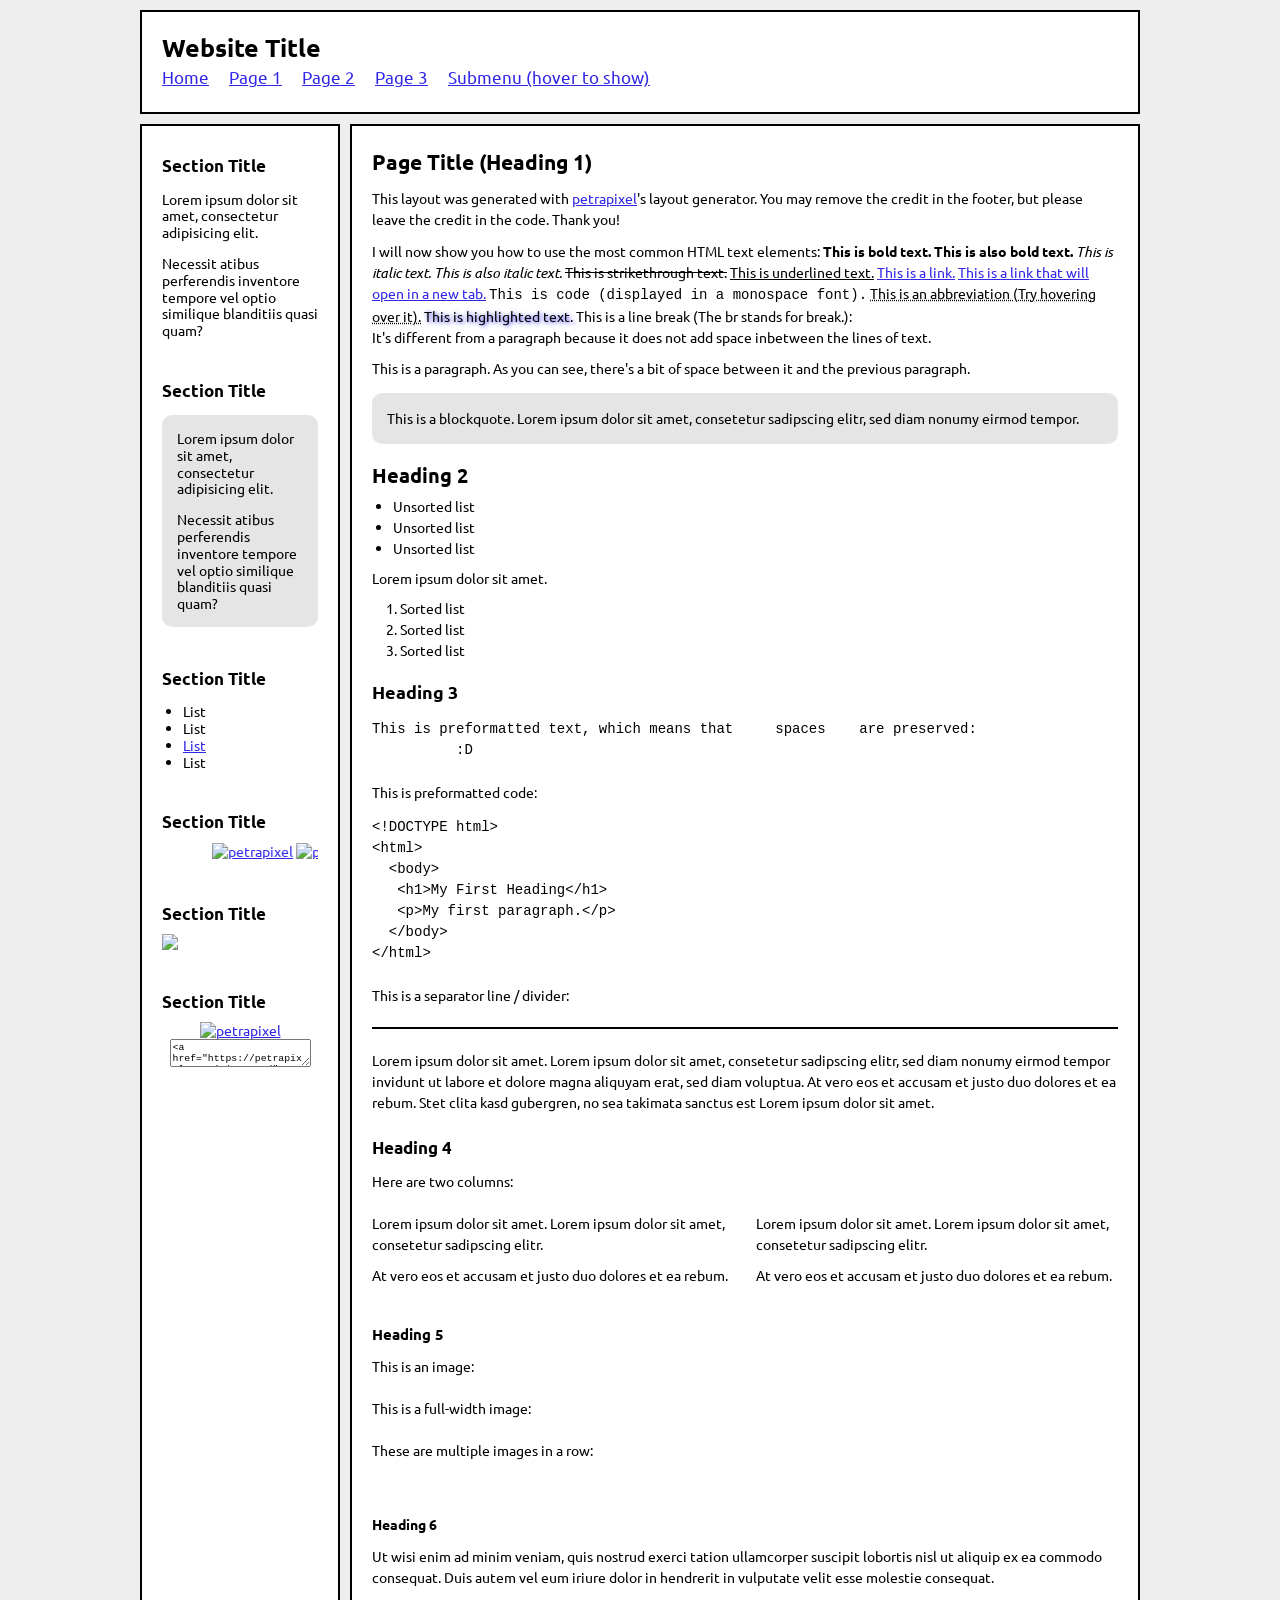
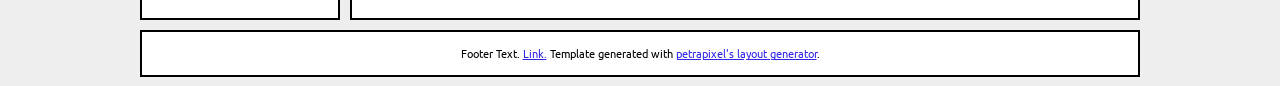
==== index.html @ 0887197b "First upload" ====
<!DOCTYPE html>
<html lang="en">
  <head>

    <!-- Change your site title: (It is shown in the tab) -->
    <title>Pippironi</title>

    <!-- Change your site description: (It is shown in Google results) -->
    <meta content="The small corner of the indieweb for Pippironi" name="description" />

    <!-- Setting character encoding and viewport size. Do not remove. -->
    <meta charset="UTF-8">
    <meta name="viewport" content="width=device-width, initial-scale=1.0" />

    <!-- FavIcon (small image in tab), change to any image you want: -->
    <link href="favicon.png" rel="icon" type="image/x-icon" />

    <!-- CSS: -->
    <!-- You will have to change this to "../style.css" if this HTML file is in a subfolder, to "../../style.css" if this HTML file is in 2 subfolders, etc. -->
    <link href="./style.css" rel="stylesheet" />
    
    <!-- JavaScript: -->
    <!-- You will have to change this to "../layout.js" if this HTML file is in a subfolder, to "../../layout.js" if this HTML file is in 2 subfolders, etc. -->
    <script src="./layout.js"></script>

    <script>
      // Template generated with petrapixel's layout generator.
      // (Please do not remove this credit.)
      console.log("%cTemplate generated with petrapixel's layout generator: https://petrapixel.neocities.org/coding/layout-generator", "font-size: 14pt; color: #922a45; background: #ffd3ef");
    </script>
  </head>
  <body>
    <!-- The next line is a skip-to-content link for keyboard users. Do not remove it! -->
    <a href="#content" id="skip-to-content-link">Skip to content</a>

    <div class="layout">
      
      <!-- =============================================== -->
      <!-- Header (and Sidebars) will be loaded per JavaScript! Edit layout.js to change. -->
      <!-- =============================================== -->

  
      <main id="content"> <!-- Do NOT remove the ID here -->

        <noscript>Please enable JavaScript to view this website!</noscript>

        <!-- =============================================== -->
        <!-- MAIN CONTENT -->
        <!-- =============================================== -->


        <section>

          <h1>Page Title (Heading 1)</h1>
          <p>This layout was generated with <a href="https://petrapixel.neocities.org/" target="_blank">petrapixel</a>'s layout generator. You may remove the credit in the footer, but please leave the credit in the code. Thank you!</p>
          <p>
            I will now show you how to use the most common HTML text elements:
            <b>This is bold text.</b> 
            <strong>This is also bold text.</strong> 
            <i>This is italic text.</i> 
            <em>This is also italic text.</em> 
            <strike>This is strikethrough text.</strike> 
            <u>This is underlined text.</u> 
            <a href="https://petrapixel.neocities.org/">This is a link.</a> 
            <a href="https://petrapixel.neocities.org/" target="_blank">This is a link that will open in a new tab.</a> 
            <code>This is code (displayed in a monospace font).</code>
            <abbr title="Example.">This is an abbreviation (Try hovering over it).</abbr>
            <mark>This is highlighted text.</mark>
            This is a line break (The br stands for break.): <br />It's different from a paragraph because it does not add space inbetween the lines of text.
          </p>
          <p>This is a paragraph. As you can see, there's a bit of space between it and the previous paragraph.</p>

          <blockquote>This is a blockquote. Lorem ipsum dolor sit amet, consetetur sadipscing elitr, sed diam nonumy eirmod tempor.</blockquote>

          <h2>Heading 2</h2>
          <ul>
            <li>Unsorted list</li>
            <li>Unsorted list</li>
            <li>Unsorted list</li>
          </ul>

          <p>Lorem ipsum dolor sit amet.</p>

          <ol>
            <li>Sorted list</li>
            <li>Sorted list</li>
            <li>Sorted list</li>
          </ol>

          <h3>Heading 3</h3>
          <pre>This is preformatted text, which means that     spaces    are preserved:
          :D</pre>

          <p>This is preformatted code:</p>
          <pre><code>&lt;!DOCTYPE html&gt;
&lt;html&gt;
  &lt;body&gt;
   &lt;h1&gt;My First Heading&lt;/h1&gt;
   &lt;p&gt;My first paragraph.&lt;/p&gt;
  &lt;/body&gt;
&lt;/html&gt;</code></pre>

          <p>This is a separator line / divider:</p>
          <hr /> <!-- hr = horizontal rule -->

          <p>
            Lorem ipsum dolor sit amet. Lorem ipsum dolor sit amet, consetetur sadipscing elitr, sed diam nonumy eirmod tempor invidunt ut labore et dolore magna aliquyam erat, sed diam voluptua. At
            vero eos et accusam et justo duo dolores et ea rebum. Stet clita kasd gubergren, no sea takimata sanctus est Lorem ipsum dolor sit amet.
          </p>

          <h4>Heading 4</h4>

          <p>Here are two columns:</p>
          <div class="two-columns">
	          <div>
	          	<p>Lorem ipsum dolor sit amet. Lorem ipsum dolor sit amet, consetetur sadipscing elitr.</p>
	          	<p>At
            vero eos et accusam et justo duo dolores et ea rebum.</p>
	          </div>
	          <div>
	          	<p>Lorem ipsum dolor sit amet. Lorem ipsum dolor sit amet, consetetur sadipscing elitr.</p>
	          	<p>At
            vero eos et accusam et justo duo dolores et ea rebum.</p>
	          </div>
          </div>

          <h5>Heading 5</h5>

          <p>This is an image:</p>
          <img class="image" alt="" src="https://picsum.photos/id/12/200/100" />

          <p>This is a full-width image:</p>
          <img class="full-width-image" alt="" src="https://picsum.photos/id/12/1000/400" />

          <p>These are multiple images in a row:</p>
          <div class="images">
            <img alt="" src="https://picsum.photos/id/12/1000/400" />
            <img alt="" src="https://picsum.photos/id/12/1000/400" />
            <img alt="" src="https://picsum.photos/id/12/1000/400" />
          </div>

          <h6>Heading 6</h6>
          <p>Ut wisi enim ad minim veniam, quis nostrud exerci tation ullamcorper suscipit lobortis nisl ut aliquip ex ea commodo consequat. Duis autem vel eum iriure dolor in hendrerit in vulputate velit esse molestie consequat.</p>

        </section>
      </main>
      
      <!-- =============================================== -->
      <!-- Footer will be loaded per JavaScript! Edit layout.js to change. -->
      <!-- =============================================== -->

  
    <!-- Closing .layout: -->
    </div>


    <!-- Add any additional Javascript code (<script></script>) here. -->
  </body>
</html>
---- style.css ----
/* FONT IMPORT */
@import url('https://fonts.googleapis.com/css2?family=Comic+Neue:ital,wght@0,300;0,400;0,700;1,300;1,400;1,700&family=Crafty+Girls&family=Literata:ital,opsz,wght@0,7..72,200..900;1,7..72,200..900&family=Ubuntu+Mono:ital,wght@0,400;0,700;1,400;1,700&family=Ubuntu:ital,wght@0,300;0,400;0,500;0,700;1,300;1,400;1,500;1,700&display=swap');

  
/* -------------------------------------------------------- */
/* VARIABLES */
/* -------------------------------------------------------- */

/* Variables are used like this: var(--text-color) */
:root {
  /* Background Colors: */
  --background-color: #eeeeee;
  --content-background-color: #ffffff;
  --sidebar-background-color: #ffffff;

  /* Text Colors: */
  --text-color: #000000;
  --sidebar-text-color: #000000;
  --link-color: #3026e8;
  --link-color-hover: #7780ec;

  /* Text: */
  --font: 'Ubuntu', sans-serif;
  --heading-font: 'Ubuntu', sans-serif;
  --font-size: 14px;

  /* Other Settings: */
  --margin: 10px;
  --padding: 20px;
  --border: 2px solid #000000;
  --round-borders: 0px;
  --sidebar-width: 200px;
}

/* -------------------------------------------------------- */
/* BASICS */
/* -------------------------------------------------------- */

* {
  box-sizing: border-box;
}

body {
  display: flex;
  align-items: flex-start;
  justify-content: center;
  min-height: 100vh;
  font-size: var(--font-size);
  margin: 0;
  padding: var(--margin);
  color: var(--text-color);
  font-family: var(--font);
  line-height: 1.2;
  background: var(--background-color);
  background-image: url("");
  
}

::selection {
  /* (Text highlighted by the user) */
  background: rgba(0, 0, 0, 0.2);
}

mark {
  /* Text highlighted by using the <mark> element */
  text-shadow: 1px 1px 4px var(--link-color);
  background-color: inherit;
  color: var(--text-color);
}

/* Links: */
a {
  text-decoration: underline;
}

a,
a:visited {
  color: var(--link-color);
}

a:hover,
a:focus {
  color: var(--link-color-hover);
  text-decoration: none;
}

/* -------------------------------------------------------- */
/* LAYOUT */
/* -------------------------------------------------------- */

.layout {
  width: 1000px;
  display: grid;
  grid-gap: var(--margin);
  grid-template: "header header" auto "leftSidebar main" auto "footer footer" auto / var(--sidebar-width) auto;
  /* Confused by the grid? Check out my tutorial: https://petrapixel.neocities.org/coding/positioning-tutorial#grid */
}

main {
  grid-area: main;
  overflow-y: auto;
  padding: var(--padding);
  background: var(--content-background-color);
  border: var(--border);
  border-radius: var(--round-borders);
}

/* -------------------------------------------------------- */
/* HEADER */
/* -------------------------------------------------------- */

header {
  grid-area: header;
  font-size: 1.2em;
  border: var(--border);
  border-radius: var(--round-borders);
  background: var(--content-background-color);
}

.header-content {
  padding: var(--padding);
}

.header-title {
  font-family: var(--heading-font);
  font-size: 1.5em;
  font-weight: bold;
}

.header-image img {
  width: 100%;
  height: auto;
}

/* -------------------------------------------------------- */
/* SIDEBARS */
/* -------------------------------------------------------- */

aside {
  grid-area: aside;
  border: var(--border);
  border-radius: var(--round-borders);
  overflow: hidden;
  background: var(--sidebar-background-color);
  padding: var(--padding);
  color: var(--sidebar-text-color);
}

.left-sidebar {
  grid-area: leftSidebar;
}

.right-sidebar {
  grid-area: rightSidebar;
}

.sidebar-title {
  font-weight: bold;
  font-size: 1.2em;
  font-family: var(--heading-font);
}

.sidebar-section:not(:last-child) {
  margin-bottom: 3em;
}

.sidebar-section ul,
.sidebar-section ol {
  padding-left: 1.5em;
}

.sidebar-section > *:not(p):not(ul):not(ol):not(blockquote) {
  margin-top: 10px;
}

/* Sidebar Blockquote: */

.sidebar-section blockquote {
  background: rgba(0, 0, 0, 0.1);
  padding: 15px;
  margin: 1em 0;
  border-radius: 10px;
  overflow: hidden;
}

.sidebar-section blockquote > *:first-child {
  margin-top: 0;
}

.sidebar-section blockquote > *:last-child {
  margin-bottom: 0;
}

/* Site Button: */

.site-button {
  display: flex;
  flex-direction: column;
  align-items: center;
}

.site-button textarea {
  font-family: monospace;
  font-size: 0.7em;
}

/* -------------------------------------------------------- */
/* FOOTER */
/* -------------------------------------------------------- */

footer {
  grid-area: footer;
  border: var(--border);
  border-radius: var(--round-borders);
  overflow: hidden;
  font-size: 0.75em;
  padding: 15px;
  background: var(--content-background-color);
  display: flex;
  justify-content: center;
}

footer a,
footer a:visited {
  color: var(--link-color);
}

footer a:hover,
footer a:focus {
  color: var(--link-color-hover);
}

/* -------------------------------------------------------- */
/* NAVIGATION */
/* -------------------------------------------------------- */

nav {
  margin-bottom: 3em;
}

nav .sidebar-title {
  margin-bottom: 0.5em;
}

nav ul {
  margin: 0 -5px;
  padding: 0;
  list-style: none;
  user-select: none;
}

nav ul li {
  margin-bottom: 0;
}

nav > ul li > a,
nav > ul li > strong {
  display: inline-block;
}

nav > ul li > a,
nav > ul li > details summary,
nav > ul li > strong {
  padding: 5px 10px;
}

nav > ul li > a.active,
nav > ul li > details.active summary {
  font-weight: bold;
}

nav ul summary {
  cursor: pointer;
}

nav ul ul li > a {
  padding-left: 30px;
}

/* NAVIGATION IN HEADER */

header nav {
  margin-bottom: 0;
}

header nav ul {
  display: flex;
  flex-wrap: wrap;
  margin: 0;
}

header nav ul li {
  position: relative;
}

header nav ul li:first-child > a {
  padding-left: 0;
}

header nav ul li:last-child > a {
  padding-right: 0;
}

/* Subnavigation (Drop-Down): */

header nav ul ul {
  background: var(--content-background-color);
  display: none;
  position: absolute;
  top: 100%;
  left: 10px;
  padding: 0.5em;
  z-index: 1;
  border: var(--border);
  min-width: 100%;
  box-shadow: 0px 1px 5px rgba(0,0,0,0.2);
}

header nav ul li:hover ul,
header nav ul li:focus-within ul {
  display: block;
}

header nav ul li strong {
  color: var(--link-color);
  text-decoration: underline;
  font-weight: normal;
}

header nav ul ul li a {
  display: block;
  padding-left: 0;
  padding-right: 0;
}

/* -------------------------------------------------------- */
/* CONTENT */
/* -------------------------------------------------------- */

main {
  line-height: 1.5;
}

main a,
main a:visited {
  color: var(--link-color);
}

main a:hover,
main a:focus {
  color: var(--link-color-hover);
  text-decoration-style: wavy;
}

main p,
main .image,
main .full-width-image,
main .two-columns {
  margin: 0.75em 0;
}

main ol,
main ul {
  margin: 0.5em 0;
  padding-left: 1.5em;
}

main ol li,
main ul li {
  margin-bottom: 0.2em;
  line-height: 1.3;
}

main ol {
  padding-left: 2em;
}

main blockquote {
  background: rgba(0, 0, 0, 0.1);
  padding: 15px;
  margin: 1em 0;
  border-radius: 10px;
}

main pre {
  margin: 1em 0 1.5em;
}

main code {
  text-transform: none;
}

main center {
  margin: 1em 0;
  padding: 0 1em;
}

main hr {
  border: 0;
  border-top: var(--border);
  margin: 1.5em 0;
}

/* HEADINGS: */

main h1,
main h2,
main h3,
main h4,
main h5,
main h6 {
  font-family: var(--heading-font);
  margin-bottom: 0;
  line-height: 1.5;
}

main h1:first-child,
main h2:first-child,
main h3:first-child,
main h4:first-child,
main h5:first-child,
main h6:first-child {
  margin-top: 0;
}

main h1 {
  font-size: 1.5em;
}

main h2 {
  font-size: 1.4em;
}

main h3 {
  font-size: 1.3em;
}

main h4 {
  font-size: 1.2em;
}

main h5 {
  font-size: 1.1em;
}

main h6 {
  font-size: 1em;
}

/* COLUMNS: */

.two-columns {
  display: flex;
}

.two-columns > * {
  flex: 1 1 0;
  margin: 0;
}

.two-columns > *:first-child {
  padding-right: 0.75em;
}

.two-columns > *:last-child {
  padding-left: 0.75em;
}

/* -------------------------------------------------------- */
/* CONTENT IMAGES */
/* -------------------------------------------------------- */

.image {
  display: block;
  width: auto;
  height: auto;
  max-width: 100%;
}

.full-width-image {
  display: block;
  width: 100%;
  height: auto;
}

.images {
  display: flex;
  width: calc(100% + 5px + 5px);
  margin-left: -5px;
  margin-right: -5px;
}

.images img {
  width: 100%;
  height: auto;
  padding: 5px;
  margin: 0;
  overflow: hidden;
}

/* -------------------------------------------------------- */
/* ACCESSIBILITY */
/* -------------------------------------------------------- */

/* please do not remove this. */

#skip-to-content-link {
  position: fixed;
  top: 0;
  left: 0;
  display: inline-block;
  padding: 0.375rem 0.75rem;
  line-height: 1;
  font-size: 1.25rem;
  background-color: var(--content-background-color);
  color: var(--text-color);
  transform: translateY(-3rem);
  transition: transform 0.1s ease-in;
  z-index: 99999999999;
}

#skip-to-content-link:focus,
#skip-to-content-link:focus-within {
  transform: translateY(0);
}

/* -------------------------------------------------------- */
/* MOBILE RESPONSIVE */
/* -------------------------------------------------------- */

/* CSS Code for devices < 800px */
@media (max-width: 800px) {
  body {
    font-size: 14px;
  }

  .layout {
    width: 100%;
    grid-template: "header" auto  "leftSidebar" auto "main" auto "footer" auto / 1fr;
    /* Confused by the grid? Check out my tutorial: https://petrapixel.neocities.org/coding/positioning-tutorial#grid */
  }

  
  .right-sidebar { 
    display: none;
  }

  aside {
    border-bottom: 1px solid;
    padding: 9px;
    font-size: 0.9em;
  }

  
  nav {
    padding: 0;
  }

  nav > ul {
    padding-top: 0.5em;
  }

  nav > ul li > a,
  nav > ul li > details summary,
  nav > ul li > strong {
    padding: 0.5em;
  }

  main {
    max-height: none;
    padding: 15px;
  }

  .images {
    flex-wrap: wrap;
  }

  .images img {
    width: 100%;
  }

  #skip-to-content-link {
    font-size: 1rem;
  }
}
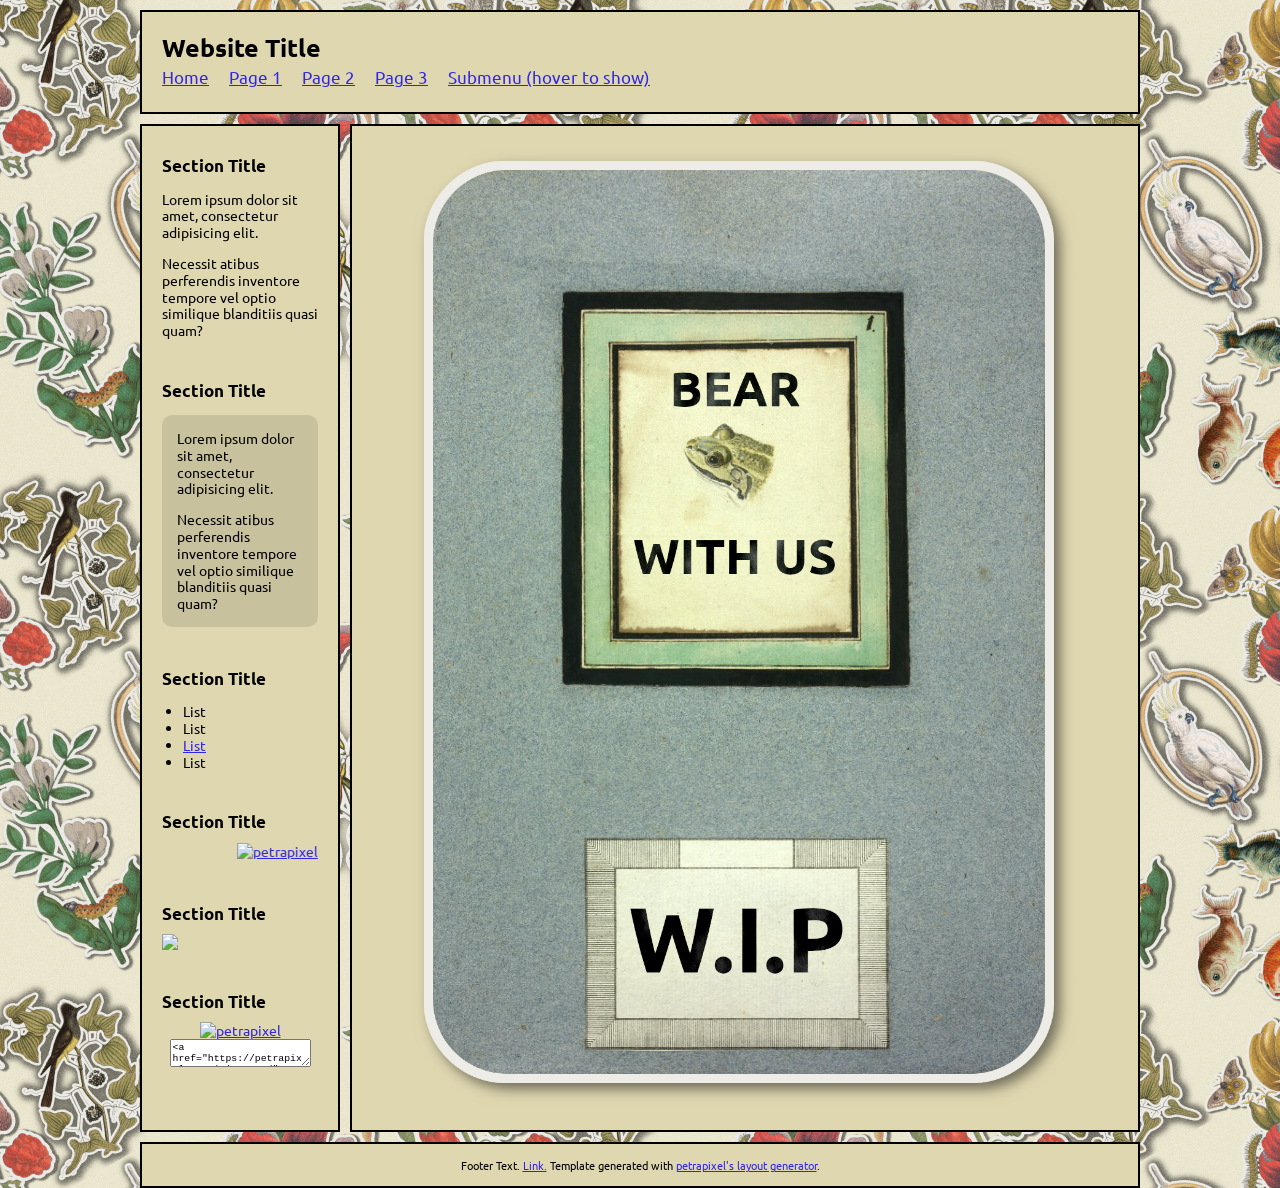
==== commit f9d20b5f: "Setup WIP page" ====
--- a/index.html
+++ b/index.html
@@ -48,99 +48,9 @@
         <!-- MAIN CONTENT -->
         <!-- =============================================== -->
 
+        <img class="wip", src='./images/wip.png'>
 
         <section>
-
-          <h1>Page Title (Heading 1)</h1>
-          <p>This layout was generated with <a href="https://petrapixel.neocities.org/" target="_blank">petrapixel</a>'s layout generator. You may remove the credit in the footer, but please leave the credit in the code. Thank you!</p>
-          <p>
-            I will now show you how to use the most common HTML text elements:
-            <b>This is bold text.</b> 
-            <strong>This is also bold text.</strong> 
-            <i>This is italic text.</i> 
-            <em>This is also italic text.</em> 
-            <strike>This is strikethrough text.</strike> 
-            <u>This is underlined text.</u> 
-            <a href="https://petrapixel.neocities.org/">This is a link.</a> 
-            <a href="https://petrapixel.neocities.org/" target="_blank">This is a link that will open in a new tab.</a> 
-            <code>This is code (displayed in a monospace font).</code>
-            <abbr title="Example.">This is an abbreviation (Try hovering over it).</abbr>
-            <mark>This is highlighted text.</mark>
-            This is a line break (The br stands for break.): <br />It's different from a paragraph because it does not add space inbetween the lines of text.
-          </p>
-          <p>This is a paragraph. As you can see, there's a bit of space between it and the previous paragraph.</p>
-
-          <blockquote>This is a blockquote. Lorem ipsum dolor sit amet, consetetur sadipscing elitr, sed diam nonumy eirmod tempor.</blockquote>
-
-          <h2>Heading 2</h2>
-          <ul>
-            <li>Unsorted list</li>
-            <li>Unsorted list</li>
-            <li>Unsorted list</li>
-          </ul>
-
-          <p>Lorem ipsum dolor sit amet.</p>
-
-          <ol>
-            <li>Sorted list</li>
-            <li>Sorted list</li>
-            <li>Sorted list</li>
-          </ol>
-
-          <h3>Heading 3</h3>
-          <pre>This is preformatted text, which means that     spaces    are preserved:
-          :D</pre>
-
-          <p>This is preformatted code:</p>
-          <pre><code>&lt;!DOCTYPE html&gt;
-&lt;html&gt;
-  &lt;body&gt;
-   &lt;h1&gt;My First Heading&lt;/h1&gt;
-   &lt;p&gt;My first paragraph.&lt;/p&gt;
-  &lt;/body&gt;
-&lt;/html&gt;</code></pre>
-
-          <p>This is a separator line / divider:</p>
-          <hr /> <!-- hr = horizontal rule -->
-
-          <p>
-            Lorem ipsum dolor sit amet. Lorem ipsum dolor sit amet, consetetur sadipscing elitr, sed diam nonumy eirmod tempor invidunt ut labore et dolore magna aliquyam erat, sed diam voluptua. At
-            vero eos et accusam et justo duo dolores et ea rebum. Stet clita kasd gubergren, no sea takimata sanctus est Lorem ipsum dolor sit amet.
-          </p>
-
-          <h4>Heading 4</h4>
-
-          <p>Here are two columns:</p>
-          <div class="two-columns">
-	          <div>
-	          	<p>Lorem ipsum dolor sit amet. Lorem ipsum dolor sit amet, consetetur sadipscing elitr.</p>
-	          	<p>At
-            vero eos et accusam et justo duo dolores et ea rebum.</p>
-	          </div>
-	          <div>
-	          	<p>Lorem ipsum dolor sit amet. Lorem ipsum dolor sit amet, consetetur sadipscing elitr.</p>
-	          	<p>At
-            vero eos et accusam et justo duo dolores et ea rebum.</p>
-	          </div>
-          </div>
-
-          <h5>Heading 5</h5>
-
-          <p>This is an image:</p>
-          <img class="image" alt="" src="https://picsum.photos/id/12/200/100" />
-
-          <p>This is a full-width image:</p>
-          <img class="full-width-image" alt="" src="https://picsum.photos/id/12/1000/400" />
-
-          <p>These are multiple images in a row:</p>
-          <div class="images">
-            <img alt="" src="https://picsum.photos/id/12/1000/400" />
-            <img alt="" src="https://picsum.photos/id/12/1000/400" />
-            <img alt="" src="https://picsum.photos/id/12/1000/400" />
-          </div>
-
-          <h6>Heading 6</h6>
-          <p>Ut wisi enim ad minim veniam, quis nostrud exerci tation ullamcorper suscipit lobortis nisl ut aliquip ex ea commodo consequat. Duis autem vel eum iriure dolor in hendrerit in vulputate velit esse molestie consequat.</p>
 
         </section>
       </main>
--- a/style.css
+++ b/style.css
@@ -10,8 +10,8 @@
 :root {
   /* Background Colors: */
   --background-color: #eeeeee;
-  --content-background-color: #ffffff;
-  --sidebar-background-color: #ffffff;
+  --content-background-color: #dfd7b0;
+  --sidebar-background-color: #dfd7b0;
 
   /* Text Colors: */
   --text-color: #000000;
@@ -51,8 +51,11 @@
   color: var(--text-color);
   font-family: var(--font);
   line-height: 1.2;
-  background: var(--background-color);
-  background-image: url("");
+  background-image: url('images/pattern_large_beige.png');
+  background-repeat: repeat; /* or repeat-x, repeat-y */
+  background-size: 512px 512px; /* Adjust this to change pattern density */
+  height: 100vh;
+  margin: 0;
   
 }
 
@@ -583,3 +586,24 @@
     font-size: 1rem;
   }
 }
+
+/* Center images */
+
+img.wip {
+  display: block;
+  margin-left: auto;
+  margin-right: auto;
+  width: 90%;
+}
+
+.status-frame {
+  width: 100%;
+  border: none;
+
+  background: #ede8d0;
+  border: 2px solid #000000;
+  border-radius: 10px;
+  padding: 10px;
+
+  font-family: "Ubuntu", sans-serif;
+}
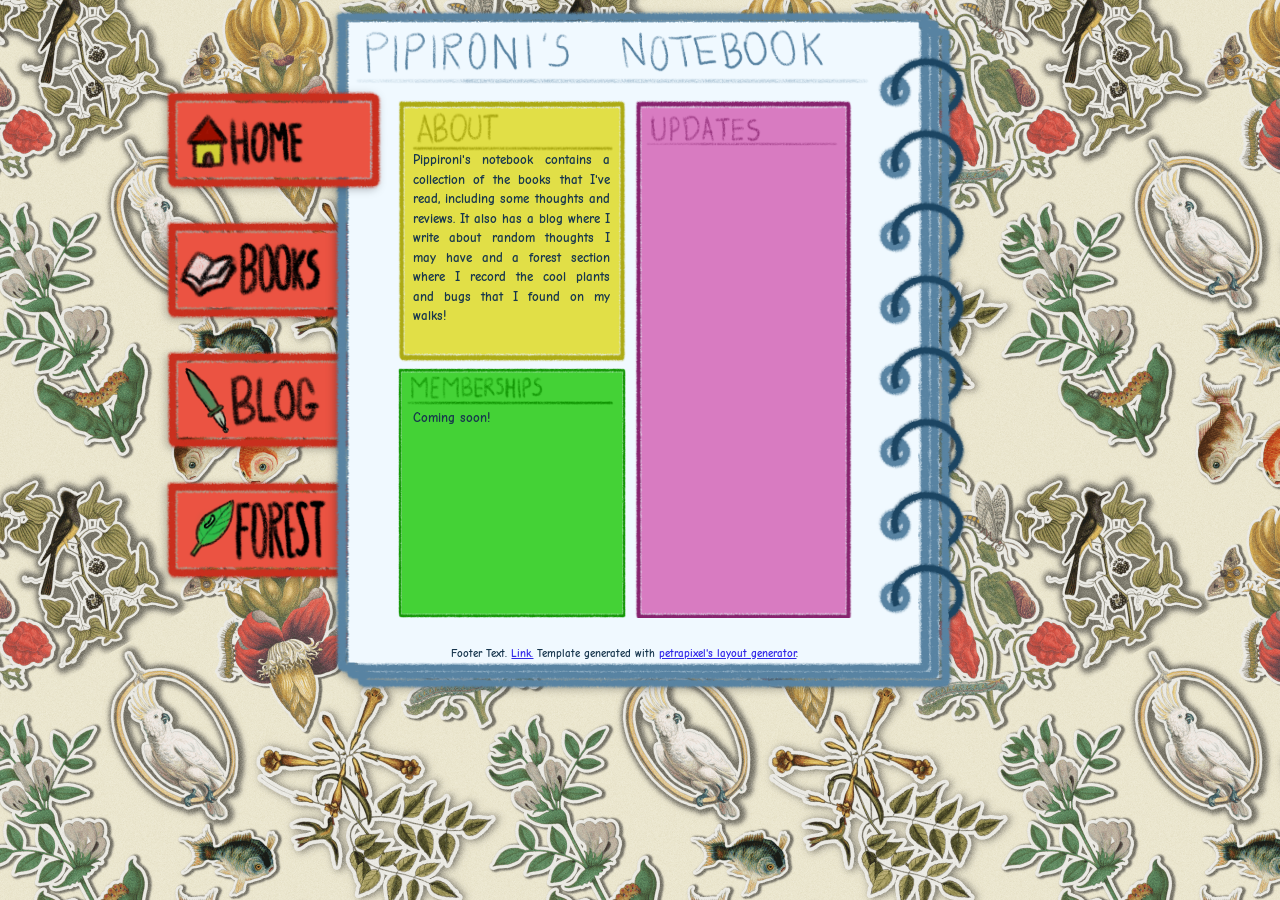
==== commit f8c501ae: "New notebook layout" ====
--- a/index.html
+++ b/index.html
@@ -1,69 +1,72 @@
 <!DOCTYPE html>
 <html lang="en">
   <head>
-
-    <!-- Change your site title: (It is shown in the tab) -->
+    <!-- Metadata -->
     <title>Pippironi</title>
-
-    <!-- Change your site description: (It is shown in Google results) -->
     <meta content="The small corner of the indieweb for Pippironi" name="description" />
-
-    <!-- Setting character encoding and viewport size. Do not remove. -->
     <meta charset="UTF-8">
     <meta name="viewport" content="width=device-width, initial-scale=1.0" />
 
-    <!-- FavIcon (small image in tab), change to any image you want: -->
+    <!-- Favicon -->
     <link href="favicon.png" rel="icon" type="image/x-icon" />
 
-    <!-- CSS: -->
-    <!-- You will have to change this to "../style.css" if this HTML file is in a subfolder, to "../../style.css" if this HTML file is in 2 subfolders, etc. -->
+    <!-- CSS -->
     <link href="./style.css" rel="stylesheet" />
-    
-    <!-- JavaScript: -->
-    <!-- You will have to change this to "../layout.js" if this HTML file is in a subfolder, to "../../layout.js" if this HTML file is in 2 subfolders, etc. -->
+
+    <!-- JavaScript -->
     <script src="./layout.js"></script>
 
     <script>
-      // Template generated with petrapixel's layout generator.
-      // (Please do not remove this credit.)
       console.log("%cTemplate generated with petrapixel's layout generator: https://petrapixel.neocities.org/coding/layout-generator", "font-size: 14pt; color: #922a45; background: #ffd3ef");
     </script>
   </head>
+
   <body>
-    <!-- The next line is a skip-to-content link for keyboard users. Do not remove it! -->
+    <!-- Skip-to-content link -->
     <a href="#content" id="skip-to-content-link">Skip to content</a>
 
-    <div class="layout">
-      
-      <!-- =============================================== -->
-      <!-- Header (and Sidebars) will be loaded per JavaScript! Edit layout.js to change. -->
-      <!-- =============================================== -->
+    <!-- NOTEBBOOK WRAPPER (contains everything) -->
+    <div class="notebook">
+     <div class="layout">
+        <main id="content">
 
-  
-      <main id="content"> <!-- Do NOT remove the ID here -->
 
         <noscript>Please enable JavaScript to view this website!</noscript>
+        <div class="home-container">
+          <div class="home-left-column">
+            <div class="home-image-container">
+              <img src="/images/homepage_layout/about_note.png" alt="About" style="height: 120%; width:105%">
+              <div class="home-content-a">
+                
+                Pippironi's notebook contains a collection of the books that I've read, including some thoughts and reviews. It also has a blog where I write about random thoughts I may have and a forest section where I record the cool plants and bugs that I found on my walks!
 
-        <!-- =============================================== -->
-        <!-- MAIN CONTENT -->
-        <!-- =============================================== -->
+              </div>
+            </div>
+            <div class="home-image-container">
+              <img src="/images/homepage_layout/memberships_note.png" alt="Memberships" style="height: 110%; width:105%; ">
+              <div class="home-content-b">
 
-        <img class="wip", src='./images/wip.png'>
+              Coming soon!
 
-        <section>
+              </div>
+            </div>
+          </div>
+          <div class="home-right-column">
+            <div class="home-image-container" style="height: 100%;">
+              <img src="/images/homepage_layout/updates_note.png" alt="Updates" style="height: 105%;">
+              <div class="home-content-c">
 
-        </section>
-      </main>
-      
-      <!-- =============================================== -->
-      <!-- Footer will be loaded per JavaScript! Edit layout.js to change. -->
-      <!-- =============================================== -->
-
-  
-    <!-- Closing .layout: -->
-    </div>
+                        <iframe src="https://nikki.top/api.php?id=304&limit=5" class="status-frame"></iframe>
 
 
-    <!-- Add any additional Javascript code (<script></script>) here. -->
+              </div>
+            </div>
+          </div>
+        </div>
+
+
+        </main>
+      </div>
+    </div>
   </body>
-</html>
+</html>
--- a/style.css
+++ b/style.css
@@ -1,6 +1,4 @@
-/* FONT IMPORT */
-@import url('https://fonts.googleapis.com/css2?family=Comic+Neue:ital,wght@0,300;0,400;0,700;1,300;1,400;1,700&family=Crafty+Girls&family=Literata:ital,opsz,wght@0,7..72,200..900;1,7..72,200..900&family=Ubuntu+Mono:ital,wght@0,400;0,700;1,400;1,700&family=Ubuntu:ital,wght@0,300;0,400;0,500;0,700;1,300;1,400;1,500;1,700&display=swap');
-
+@import url('https://fonts.googleapis.com/css2?family=Comic+Neue:ital,wght@0,300;0,400;0,700;1,300;1,400;1,700&display=swap');
   
 /* -------------------------------------------------------- */
 /* VARIABLES */
@@ -9,27 +7,32 @@
 /* Variables are used like this: var(--text-color) */
 :root {
   /* Background Colors: */
+  --notebook-size: 0.45;
   --background-color: #eeeeee;
-  --content-background-color: #dfd7b0;
-  --sidebar-background-color: #dfd7b0;
+  --content-background-color: #D0E4ED;
+  --sidebar-background-color: #D0E4ED;
 
   /* Text Colors: */
-  --text-color: #000000;
+  --text-color: #17364E;
   --sidebar-text-color: #000000;
   --link-color: #3026e8;
   --link-color-hover: #7780ec;
 
   /* Text: */
-  --font: 'Ubuntu', sans-serif;
-  --heading-font: 'Ubuntu', sans-serif;
+/*  --font: 'Ubuntu', sans-serif;
+  --heading-font: 'Ubuntu', sans-serif; */
+  --font: "Comic Neue", cursive;
+  --font-weight: 600;
+  --heading-font: "Comic Neue", cursive;
   --font-size: 14px;
 
   /* Other Settings: */
   --margin: 10px;
   --padding: 20px;
   --border: 2px solid #000000;
-  --round-borders: 0px;
+  --round-borders: 10px;
   --sidebar-width: 200px;
+  --shadows: 0px 0px #696969;
 }
 
 /* -------------------------------------------------------- */
@@ -45,16 +48,17 @@
   align-items: flex-start;
   justify-content: center;
   min-height: 100vh;
+  min-width: 1300px;
   font-size: var(--font-size);
   margin: 0;
   padding: var(--margin);
   color: var(--text-color);
   font-family: var(--font);
+  font-weight: var(--font-weight);
   line-height: 1.2;
   background-image: url('images/pattern_large_beige.png');
   background-repeat: repeat; /* or repeat-x, repeat-y */
   background-size: 512px 512px; /* Adjust this to change pattern density */
-  height: 100vh;
   margin: 0;
   
 }
@@ -106,6 +110,7 @@
   background: var(--content-background-color);
   border: var(--border);
   border-radius: var(--round-borders);
+  box-shadow: var(--shadows);
 }
 
 /* -------------------------------------------------------- */
@@ -593,17 +598,217 @@
   display: block;
   margin-left: auto;
   margin-right: auto;
-  width: 90%;
+  width: 80%;
 }
 
 .status-frame {
   width: 100%;
   border: none;
 
-  background: #ede8d0;
-  border: 2px solid #000000;
+  padding: 0px;
+
+  font-family: "Ubuntu", sans-serif;
+}
+
+/* ======================================================== */
+/* NOTEBOOK CONTAINER                                       */
+/* ======================================================== */
+
+.notebook {
+  position: relative;
+  z-index: 1; 
+  
+  
+  width: calc(1403px * var(--notebook-size));
+  height: calc(1512px * var(--notebook-size));
+  min-width: calc(1403px * var(--notebook-size)); 
+  flex-shrink: 0;    
+  
+  margin: 0px auto;
+  padding: 90px 50px 15px 0px;
+  box-sizing: border-box;
+}
+
+
+.notebook::before {
+  content: "";
+  position: absolute;
+  top: 0; left: 0; right: 0; bottom: 0;
+  
+  background-image: url('images/layout/cuaderno.png');
+  background-size: calc(1403px * var(--notebook-size)) calc(1512px * var(--notebook-size));
+  background-position: center;
+  background-repeat: no-repeat;
+  box-shadow: 0 0 0px rgba(0, 0, 0, 0.4);
+  filter: drop-shadow(-2px 2px 4px rgba(0,0,0,0.3));
+  
+  z-index: 2; 
+  pointer-events: none;
+}
+
+.notebook .layout {
+  position: relative;
+  z-index: 3; 
+  pointer-events: auto; 
+  
+  width: 85%;
+  height: 100%;
+  margin: 0 auto;
+  box-sizing: border-box;
+  
+  display: grid;
+  grid-template-columns: 1fr;
+  grid-template-rows: 1fr auto;
+  grid-template-areas: "main" "footer";
+  gap: 15px;
+}
+
+.notebook header { display: none !important; }
+.notebook .layout, .notebook main, .notebook footer {
+  background: transparent !important;
+  border: none !important;
+  box-shadow: none !important;
+}
+
+.notebook main {
+  grid-area: main;
+  overflow-y: auto;
+  min-height: 0;
+  padding: 0 20px;
+}
+
+/* ======================================================== */
+/* BOOKMARKS (Square Sticky Notes)                          */
+/* ======================================================== */
+
+.bookmarks {
+  position: absolute;
+  top: 80px;
+  left: 0;
+  display: flex;
+  flex-direction: column;
+  gap: 30px;
+  pointer-events: none; 
+}
+
+.bookmark {
+  position: relative;
+  left: -170px;   
+  height: 100px; 
+
+  cursor: pointer;
+  z-index: 1;
+  pointer-events: auto;  transition: left 0.3s ease;
+}
+
+.bookmark img {
+  width: 100%;
+  height: 100%;
+  object-fit: contain;
+  filter: drop-shadow(-2px 2px 4px rgba(0,0,0,0.3));
+}
+
+.bookmark:hover {
+  left: -180px; 
+  z-index: 1; 
+}
+
+.bookmark.active {
+  z-index: 4;
+}
+
+.notebook main {
+  scrollbar-width: thin; 
+  scrollbar-color: rgba(0, 0, 0, 0.3) transparent; 
+}
+
+.notebook main::-webkit-scrollbar {
+  width: 8px; 
+}
+
+.notebook main::-webkit-scrollbar-track {
+  background: transparent; 
   border-radius: 10px;
-  padding: 10px;
-
-  font-family: "Ubuntu", sans-serif;
+}
+
+.notebook main::-webkit-scrollbar-thumb {
+  background-color: transparent; 
+  border-radius: 10px;
+}
+
+.notebook main:hover::-webkit-scrollbar-thumb {
+  background-color: rgba(0, 0, 0, 0.2); 
+}
+
+.notebook main::-webkit-scrollbar-thumb:hover,
+.notebook main::-webkit-scrollbar-thumb:active {
+  background-color: rgba(0, 0, 0, 0.4); 
+}
+
+.home-container {
+  display: flex;
+  gap: 20px;
+  max-width: 1000px; 
+  margin: 0 auto;
+}
+
+.home-left-column {
+  display: flex;
+  flex-direction: column;
+  gap: 50px; 
+  flex: 1; 
+}
+
+.home-right-column {
+  flex: 1; 
+}
+
+.home-image-container {
+  position: relative;
+  height: 100%;
+}
+
+.home-image-container img {
+  width: 100%;
+  height: auto;
+  display: block;
+}
+
+.home-content-a,
+.home-content-b,
+.home-content-c {
+  position: absolute;
+  left: 0;
+  right: 0;
+  font-size:13px;
+  color: #17364E;
+  box-sizing: border-box;
+  overflow-y: auto;
+  text-align: justify;
+  scrollbar-width: none;
+  -ms-overflow-style: none;
+}
+
+.home-content-a {
+  top: 50px;
+  padding: 0px 5px 15px 15px;
+  height: 92%;
+}
+
+.home-content-b {
+  top: 40px;
+  padding: 0px 5px 15px 15px;
+  height: 90%;
+}
+
+.home-content-c {
+  top: 45px;
+  padding: 0px 15px 15px 15px;
+  height: 93%;
+}
+
+.home-content-a::-webkit-scrollbar,
+.home-content-b::-webkit-scrollbar,
+.home-content-c::-webkit-scrollbar {
+  display: none;
 }
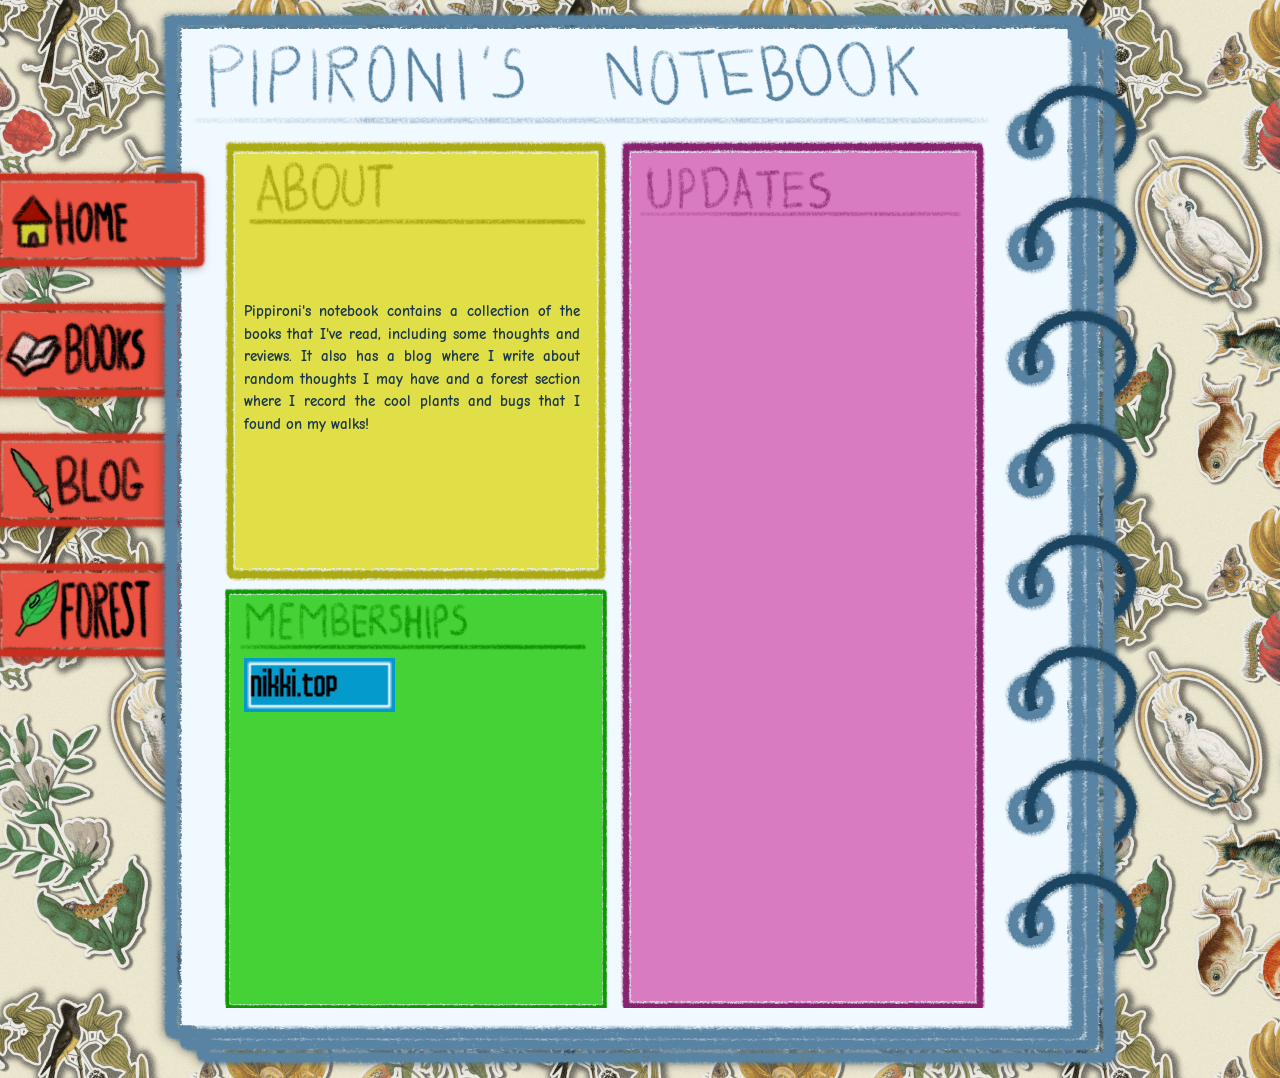
==== commit ee7b9c84: "Add books!" ====
--- a/index.html
+++ b/index.html
@@ -2,7 +2,7 @@
 <html lang="en">
   <head>
     <!-- Metadata -->
-    <title>Pippironi</title>
+    <title>Pippironi's Notebook</title>
     <meta content="The small corner of the indieweb for Pippironi" name="description" />
     <meta charset="UTF-8">
     <meta name="viewport" content="width=device-width, initial-scale=1.0" />
@@ -46,8 +46,9 @@
               <img src="/images/homepage_layout/memberships_note.png" alt="Memberships" style="height: 110%; width:105%; ">
               <div class="home-content-b">
 
-              Coming soon!
-
+                <a href="https://nikki.top">
+                <img src="/images/nikki.png" style="width: 45%;">
+                </a>
               </div>
             </div>
           </div>
--- a/style.css
+++ b/style.css
@@ -7,7 +7,7 @@
 /* Variables are used like this: var(--text-color) */
 :root {
   /* Background Colors: */
-  --notebook-size: 0.45;
+  --notebook-size: 0.7;
   --background-color: #eeeeee;
   --content-background-color: #D0E4ED;
   --sidebar-background-color: #D0E4ED;
@@ -24,7 +24,7 @@
   --font: "Comic Neue", cursive;
   --font-weight: 600;
   --heading-font: "Comic Neue", cursive;
-  --font-size: 14px;
+  --font-size: 15px;
 
   /* Other Settings: */
   --margin: 10px;
@@ -625,7 +625,7 @@
   flex-shrink: 0;    
   
   margin: 0px auto;
-  padding: 90px 50px 15px 0px;
+  padding: 130px 90px 15px 0px;
   box-sizing: border-box;
 }
 
@@ -651,9 +651,9 @@
   z-index: 3; 
   pointer-events: auto; 
   
-  width: 85%;
+  width: 90%;
   height: 100%;
-  margin: 0 auto;
+  margin: 0px auto;
   box-sizing: border-box;
   
   display: grid;
@@ -683,7 +683,7 @@
 
 .bookmarks {
   position: absolute;
-  top: 80px;
+  top: 160px;
   left: 0;
   display: flex;
   flex-direction: column;
@@ -747,7 +747,7 @@
 
 .home-container {
   display: flex;
-  gap: 20px;
+  gap: 30px;
   max-width: 1000px; 
   margin: 0 auto;
 }
@@ -755,7 +755,7 @@
 .home-left-column {
   display: flex;
   flex-direction: column;
-  gap: 50px; 
+  gap: 80px; 
   flex: 1; 
 }
 
@@ -780,7 +780,7 @@
   position: absolute;
   left: 0;
   right: 0;
-  font-size:13px;
+  font-size:var(--font-size);
   color: #17364E;
   box-sizing: border-box;
   overflow-y: auto;
@@ -790,20 +790,20 @@
 }
 
 .home-content-a {
-  top: 50px;
-  padding: 0px 5px 15px 15px;
+  top: 160px;
+  padding: 0px 10px 0px 20px;
   height: 92%;
 }
 
 .home-content-b {
-  top: 40px;
-  padding: 0px 5px 15px 15px;
+  top: 70px;
+  padding: 0px 10px 0px 20px;
   height: 90%;
 }
 
 .home-content-c {
-  top: 45px;
-  padding: 0px 15px 15px 15px;
+  top: 80px;
+  padding: 0px 20px 15px 20px;
   height: 93%;
 }
 
@@ -811,4 +811,93 @@
 .home-content-b::-webkit-scrollbar,
 .home-content-c::-webkit-scrollbar {
   display: none;
+}
+
+.articlelist {
+  display: flex;
+  flex-direction: column;
+  gap: 2rem;
+}
+
+.bookentry {
+  display: flex;
+  border-image-slice: 30 32 29 32;
+  border-image-width: 10px 10px 10px 10px;
+  border-image-outset: 0px 0px 0px 0px;
+  border-image-repeat: repeat repeat;
+  border-image-source: url("/images/borders/border.png");
+  border-style: solid;
+
+  height: 300px;
+  overflow: hidden;
+
+}
+
+.bookentry .book-image {
+  width: 30%;
+  height: 100%;
+  display: flex;
+  align-items: center;
+  justify-content: center;
+  box-sizing: border-box;
+  padding: 20px 5px 20px 5px;
+
+  border-image-slice: 30 32 29 32;
+  border-image-width: 0 10px 0 0; 
+  border-image-outset: 0;
+  border-image-repeat: repeat;
+  border-image-source: url("/images/borders/border.png");
+  border-style: solid;
+  border-width: 0 10px 0 0; 
+  overflow: hidden;
+}
+
+.bookentry .book-image img {
+  max-width: 100%;
+  max-height: 100%;
+  object-fit: contain;
+
+  border-radius: 10px;
+
+  border: 10px solid #edece6;
+  box-sizing: border-box;
+
+  box-shadow: 5px 5px 20px #17364e;
+
+}
+
+.bookentry .book-info {
+  width: 70%;
+  padding: 1rem;
+  box-sizing: border-box;
+  display: flex;
+  flex-direction: column;
+  justify-content: space-between;
+}
+
+.bookentry .book-info .title {
+  font-weight: bold;
+  font-size: 30px;
+  margin-bottom: 0.25rem;
+}
+
+.bookentry .book-info .desc {
+  font-weight: normal;
+  margin: 1rem;
+  text-align: justify;
+  max-height: 60%;
+  overflow-y:auto;
+  font-size: var(--font-size);
+}
+
+a.bookreview:link {
+  color: var(--text-color);
+}
+
+.bookentry .book-info .meta {
+  display: flex;
+  justify-content: space-between;
+  font-size: 20px;
+  align-items: center;
+  color: #416682;
 }
